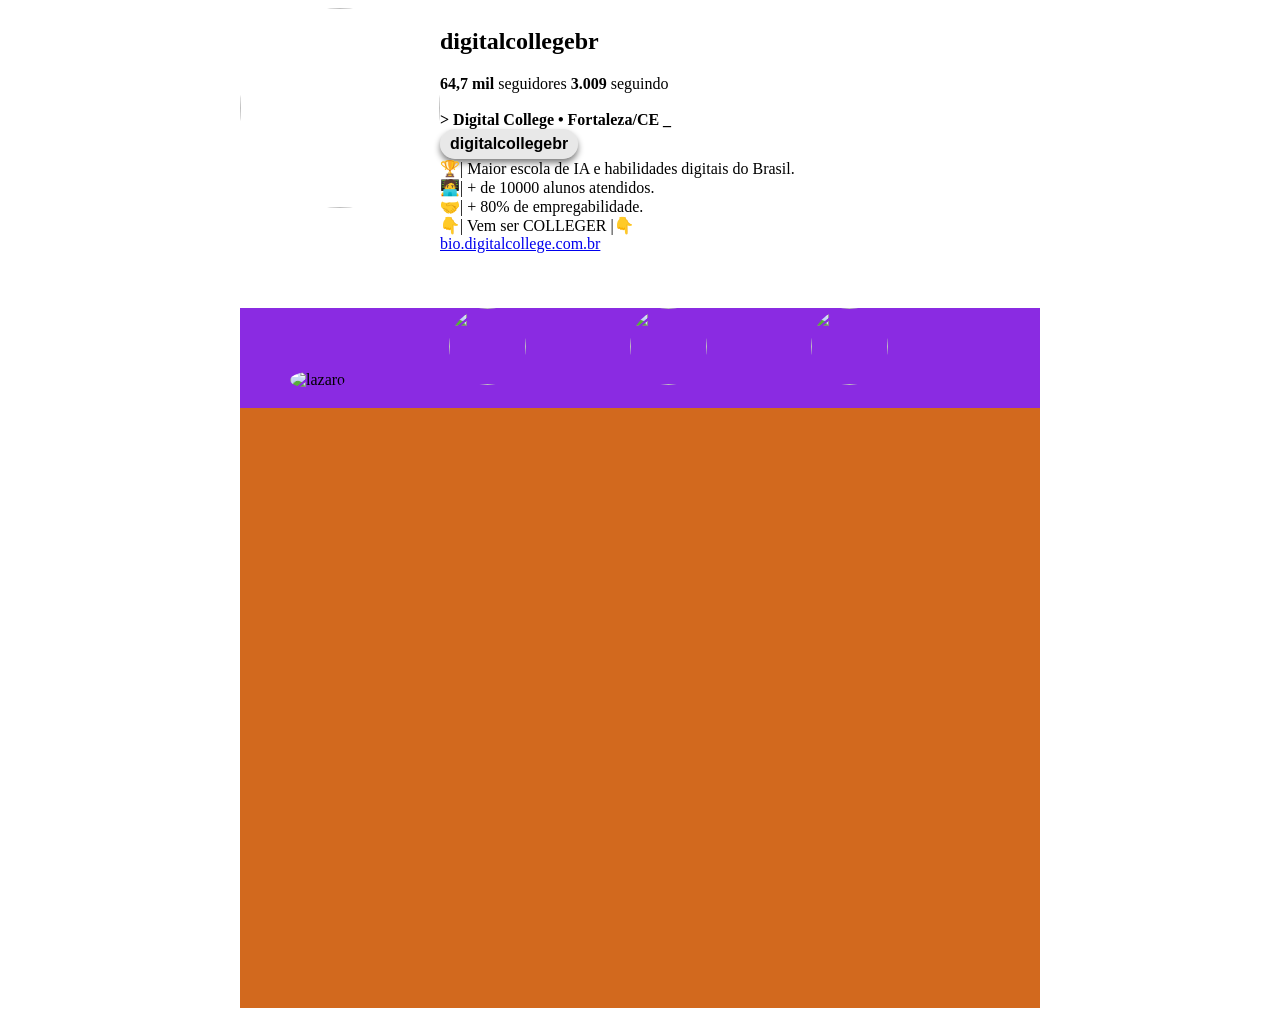
==== index.html @ 9bd07434 "Add files via upload" ====
<!DOCTYPE html>
<html lang="en">

<head>
    <meta charset="UTF-8">
    <meta name="viewport" content="width=device-width, initial-scale=1.0">
    <title>Instagram</title>
    <link rel="stylesheet" href="style.css">

</head>

<body>
    <div id="conteudo">
        <div id="cabecalho">
            <div id="fotodeperfil"> <img id="perfil"
                    src="https://encrypted-tbn0.gstatic.com/images?q=tbn:ANd9GcR2uZ5_Rrsvd-EHzd2Goxsh_yq-jqe9Gg4w-hjIBszulw&s"
                    alt=""></div>
            <div id="textodeperfil">
                <strong>
                    <h2>digitalcollegebr</h2>
                </strong>
                <strong>64,7 mil</strong> seguidores <strong>3.009 </strong>seguindo
                <br></br>
                <strong>> Digital College • Fortaleza/CE _</strong><br>
                <a href="https://www.threads.com/@digitalcollegebr?xmt=AQG0EBIjcuXtDSxwVC6S7xCOKDU1FYjaPxJMDwkQ32Il-l0"
                    id="threads" target="_blank">digitalcollegebr</a><br>
                🏆| Maior escola de IA e habilidades digitais do Brasil.<br>
                🧑‍💻| + de 10000 alunos atendidos.
                <br>
                🤝| + 80% de empregabilidade.
                <br>
                👇| Vem ser COLLEGER |👇
                <br>
                <a href="bio.digitalcollege.com.br">bio.digitalcollege.com.br</a>
            </div>
        </div>
        <div id="destaques">
            <img class="redonda"
                src="https://encrypted-tbn0.gstatic.com/images?q=tbn:ANd9GcQs5c84QUyIeP6cHYzYacVQ5tfaCAVgVq6l4hxXI6csAw&s=10"
                alt="lazaro">
            <img class="redonda"
                src="https://encrypted-tbn0.gstatic.com/images?q=tbn:ANd9GcTUZZKhW-knmo9FDdsiNL9uzQ9mxeR12wwrb6eGFt7KCA&s"
                alt="">
            <img class="redonda"
                src="https://veja.abril.com.br/wp-content/uploads/2016/06/brasil-politica-eleicoes-candidatos-famosos-20140710-002-original1.jpeg?crop=1&resize=1212,909"
                alt="">
            <img class="redonda"
                src="https://encrypted-tbn0.gstatic.com/images?q=tbn:ANd9GcRtjI-RplYcTXVoDRrtJakfPOEmQz3YTSTQwJV7yLJ9wg&s=10"
                alt="">
        </div>
        <div id="feed"></div>
    </div>
</body>

</html>
---- style.css ----
#conteudo {
    width: 800px;
    height: 1000px;
    background-color: rgb(255, 61, 232);
    margin: 0 auto;

}

#cabecalho {
    width: 800px;
    height: 300px;
    background-color: rgb(255, 255, 255);
    display: flex;
}

#destaques {
    width: 800px;
    height: 100px;
    background-color: blueviolet;
}

#feed {
    height: 600px;
    width: 800px;
    background-color: chocolate;

}

#fotodeperfil {
    height: 200px;
    width: 200px;
    background-color: rgba(0, 0, 0, 0);
}

#textodeperfil {
    height: 600px;
    width: 500px;
}

#perfil {
    height: 200px;
    width: 200px;
    border-radius: 50%;
}

.redonda {
    border-radius: 50%;
    height: 77px;
    width: 77px;
    margin: 0 50px;
}

#threads {
    background-color: rgba(198, 198, 198, 0.396);
    display: inline-block;
    color: black;
    text-decoration: none;
    font-family: sans-serif;
    font-weight: bold;
    box-shadow: 0 4px 6px grey;
    padding: 6px 10px;
    border-radius: 18px;
}

#threads:hover {}
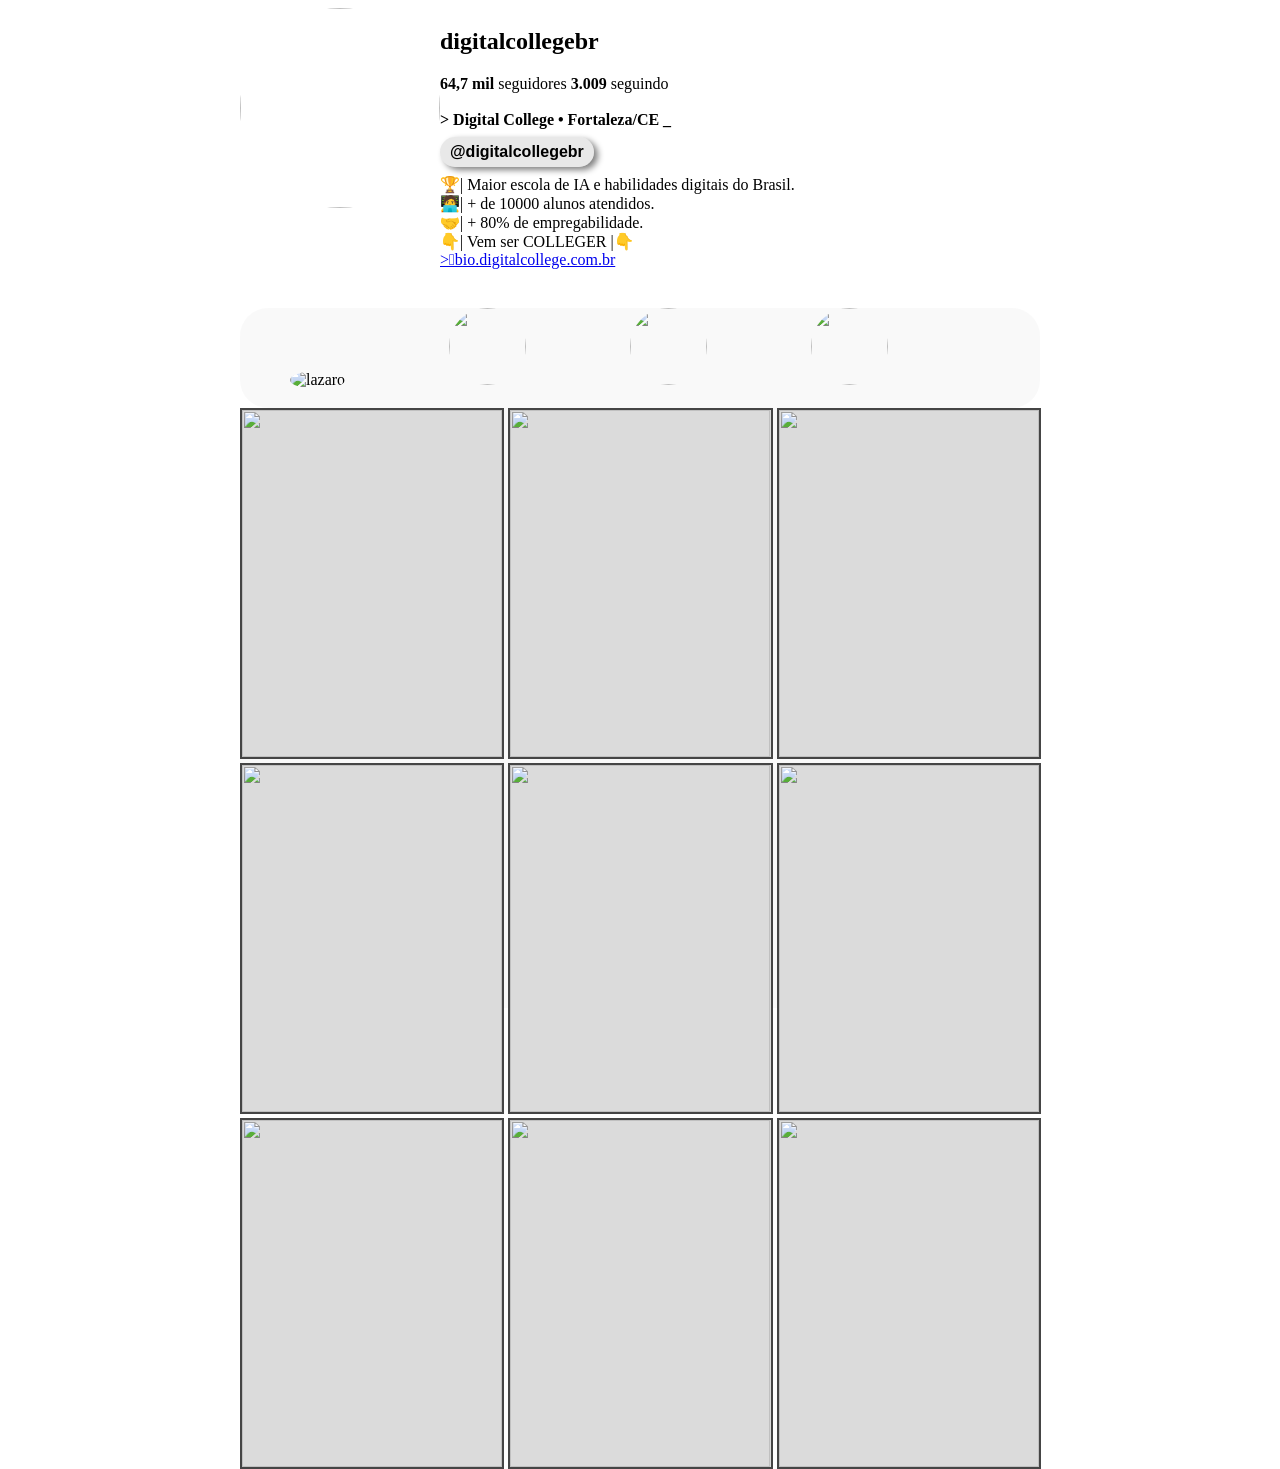
==== commit ccb9e008: "feed atualizado" ====
--- a/index.html
+++ b/index.html
@@ -2,11 +2,12 @@
 <html lang="en">
 
 <head>
+
     <meta charset="UTF-8">
     <meta name="viewport" content="width=device-width, initial-scale=1.0">
     <title>Instagram</title>
     <link rel="stylesheet" href="style.css">
-
+    
 </head>
 
 <body>
@@ -23,7 +24,7 @@
                 <br></br>
                 <strong>> Digital College • Fortaleza/CE _</strong><br>
                 <a href="https://www.threads.com/@digitalcollegebr?xmt=AQG0EBIjcuXtDSxwVC6S7xCOKDU1FYjaPxJMDwkQ32Il-l0"
-                    id="threads" target="_blank">digitalcollegebr</a><br>
+                    id="threads" target="_blank">@digitalcollegebr</a><br>
                 🏆| Maior escola de IA e habilidades digitais do Brasil.<br>
                 🧑‍💻| + de 10000 alunos atendidos.
                 <br>
@@ -31,7 +32,7 @@
                 <br>
                 👇| Vem ser COLLEGER |👇
                 <br>
-                <a href="bio.digitalcollege.com.br">bio.digitalcollege.com.br</a>
+                <a target="_blank" href="https://bio.digitalcollege.com.br/">>&#xe9cb;bio.digitalcollege.com.br</a>
             </div>
         </div>
         <div id="destaques">
@@ -48,8 +49,19 @@
                 src="https://encrypted-tbn0.gstatic.com/images?q=tbn:ANd9GcRtjI-RplYcTXVoDRrtJakfPOEmQz3YTSTQwJV7yLJ9wg&s=10"
                 alt="">
         </div>
-        <div id="feed"></div>
+        <div id="feed">
+            <div class="postes"><img src="https://encrypted-tbn0.gstatic.com/images?q=tbn:ANd9GcTVXheCryazHenUYztF6XwYqI3Kb9i6-JCMiMeygVVhZA&s=10" alt=""></div>
+            <div class="postes"><img src="https://encrypted-tbn0.gstatic.com/images?q=tbn:ANd9GcQTKZrYNLSiWA-xSAjujqv37yFS7As2szW2KSvasSZPSQ&s=10" alt=""></div>
+            <div class="postes"><img src="https://encrypted-tbn0.gstatic.com/images?q=tbn:ANd9GcRs1MHtIa3KsU7tdgThLZHVoyh7HF-udIGnVudHyn3Gvw&s=10" alt=""></div>
+            <div class="postes"><img src="https://encrypted-tbn0.gstatic.com/images?q=tbn:ANd9GcREg01k2g9AgOhPT2rGfwYWYdGCHlz73I6ebCP1JMTbIg&s=10" alt=""></div>
+            <div class="postes"><img src="https://encrypted-tbn0.gstatic.com/images?q=tbn:ANd9GcT2gvEAk8tH5LZxeNSkMgx7AImDkavUMRhibiTkL3l7RA&s=10" alt=""></div>
+            <div class="postes"><img src="https://encrypted-tbn0.gstatic.com/images?q=tbn:ANd9GcQbF1pSyYxuObjhrg1Vb022-20W0vwM0pRUywH9Q-QxQA&s=10" alt=""></div>
+            <div class="postes"><img src="https://encrypted-tbn0.gstatic.com/images?q=tbn:ANd9GcTK4fCKtDOnHErbjYH7HEtopweEnLCSUSoPncmqYuvfuA&s=10" alt=""></div>
+            <div class="postes"><img src="https://encrypted-tbn0.gstatic.com/images?q=tbn:ANd9GcSaSEZiFKDPZTTNIQtDawKFMJNLHh3A-c_DYa4ZhMDW6A&s=10" alt=""></div>
+            <div class="postes"><img src="https://encrypted-tbn0.gstatic.com/images?q=tbn:ANd9GcTuh3DT7rf3j6W_JDHxezDnqm35xHUAqs1MkshsEDB-jg&s" alt=""></div>
+
+        </div>
     </div>
 </body>
 
-</html>+</html>
--- a/style.css
+++ b/style.css
@@ -1,7 +1,7 @@
 #conteudo {
     width: 800px;
     height: 1000px;
-    background-color: rgb(255, 61, 232);
+    background-color: rgb(255, 255, 255);
     margin: 0 auto;
 
 }
@@ -16,13 +16,18 @@
 #destaques {
     width: 800px;
     height: 100px;
-    background-color: blueviolet;
+    background-color: rgba(235, 235, 235, 0.31);
+    border-radius: 28px;
 }
 
 #feed {
     height: 600px;
     width: 800px;
-    background-color: chocolate;
+    background-color: rgba(235, 235, 235, 0.31);
+    display: grid;
+    grid-template-columns: repeat(3, 1fr);
+    gap: 4px;
+
 
 }
 
@@ -57,9 +62,31 @@
     text-decoration: none;
     font-family: sans-serif;
     font-weight: bold;
-    box-shadow: 0 4px 6px grey;
+    box-shadow: 4px 3px 6px grey;
     padding: 6px 10px;
     border-radius: 18px;
+    margin-block: 8px;
 }
 
-#threads:hover {}+#threads:hover {
+    background-color: rgba(239, 239, 239, 0.397);
+    cursor: pointer;
+
+}
+.postes{
+    background-color: #dbdbdb;
+    aspect-ratio: 3 / 4;
+    display: flex;
+    align-items: center;
+    justify-content: center;
+    color: #737373;
+    font-family: sans-serif;
+    font-size: 14px;
+    font-weight: bold;
+    border: 2px solid #454545;
+}
+.postes img{
+    height:347px;
+    width: 260px;
+    
+}
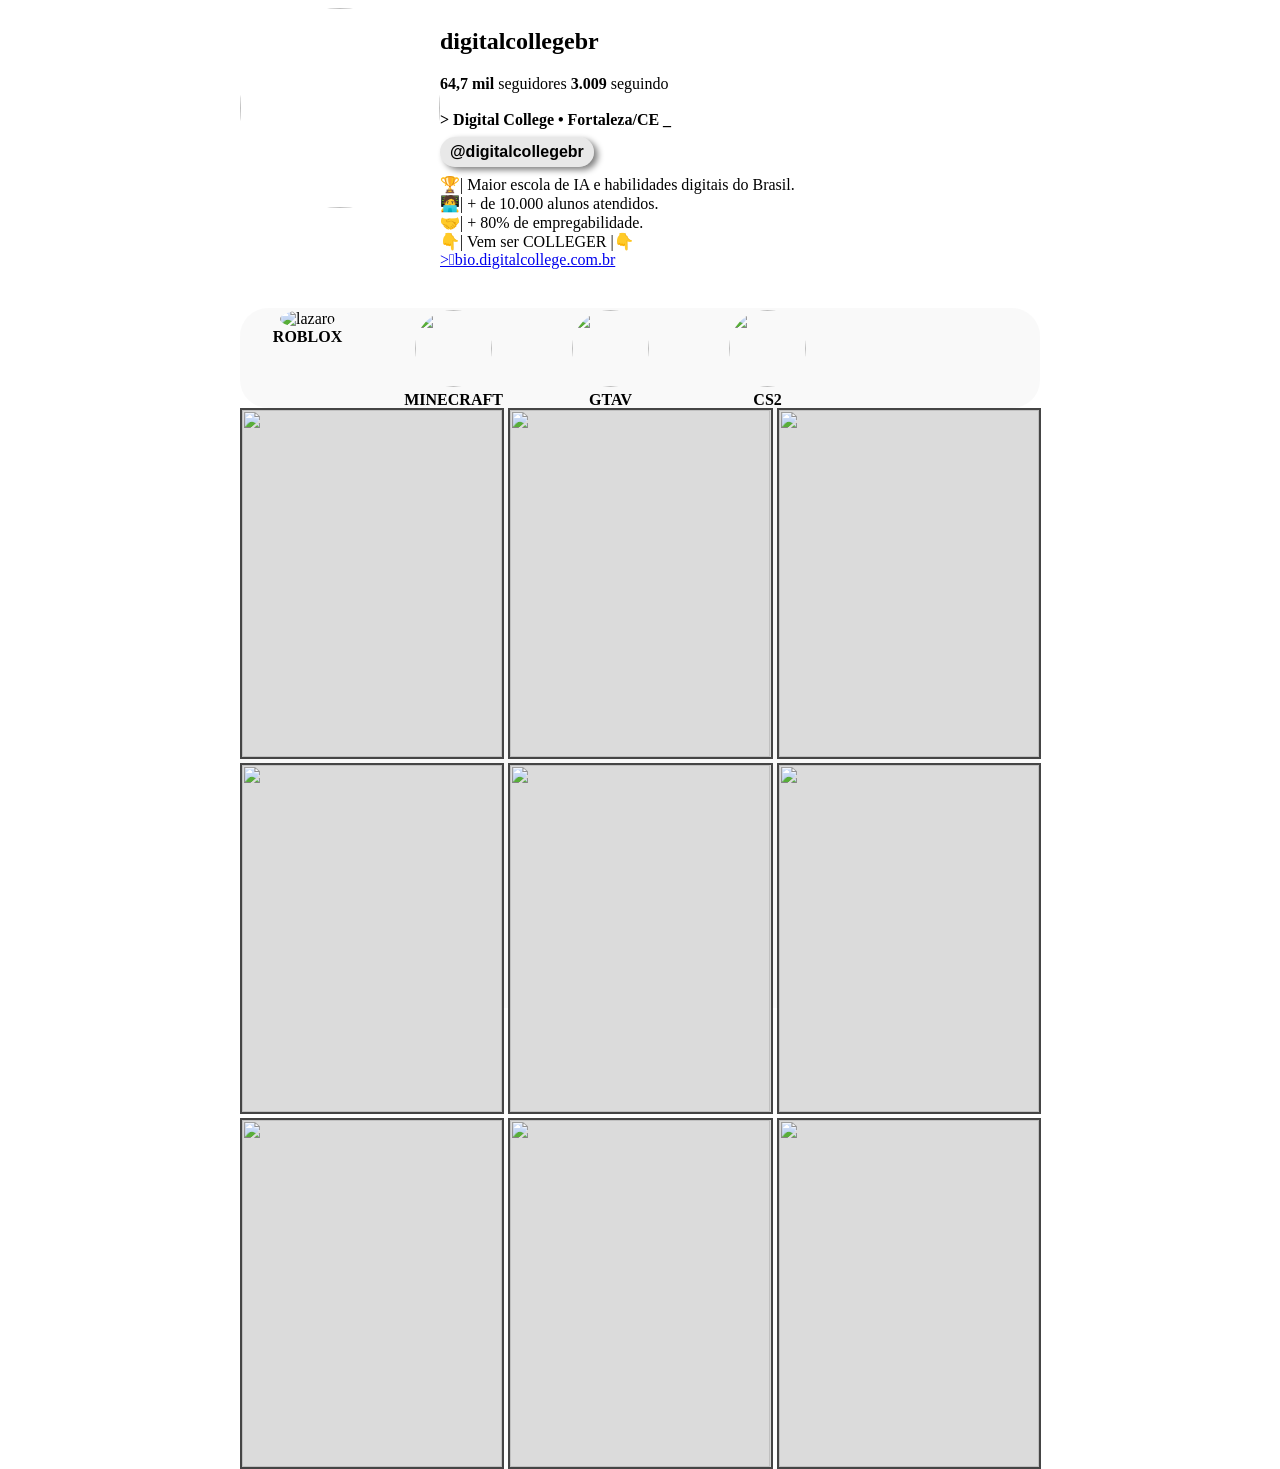
==== commit e1c32e8d: "Update index.html" ====
--- a/index.html
+++ b/index.html
@@ -26,7 +26,7 @@
                 <a href="https://www.threads.com/@digitalcollegebr?xmt=AQG0EBIjcuXtDSxwVC6S7xCOKDU1FYjaPxJMDwkQ32Il-l0"
                     id="threads" target="_blank">@digitalcollegebr</a><br>
                 🏆| Maior escola de IA e habilidades digitais do Brasil.<br>
-                🧑‍💻| + de 10000 alunos atendidos.
+                🧑‍💻| + de 10.000 alunos atendidos.
                 <br>
                 🤝| + 80% de empregabilidade.
                 <br>
@@ -36,18 +36,30 @@
             </div>
         </div>
         <div id="destaques">
+            <figure>
             <img class="redonda"
                 src="https://encrypted-tbn0.gstatic.com/images?q=tbn:ANd9GcQs5c84QUyIeP6cHYzYacVQ5tfaCAVgVq6l4hxXI6csAw&s=10"
                 alt="lazaro">
+                <figcaption>ROBLOX</figcaption>
+                </figure>
+            <figure>
             <img class="redonda"
                 src="https://encrypted-tbn0.gstatic.com/images?q=tbn:ANd9GcTUZZKhW-knmo9FDdsiNL9uzQ9mxeR12wwrb6eGFt7KCA&s"
                 alt="">
+                <figcaption>MINECRAFT</figcaption>
+                </figure>
+            <figure>
             <img class="redonda"
                 src="https://veja.abril.com.br/wp-content/uploads/2016/06/brasil-politica-eleicoes-candidatos-famosos-20140710-002-original1.jpeg?crop=1&resize=1212,909"
                 alt="">
+                <figcaption>GTAV</figcaption>
+            </figure>
+            <figure>
             <img class="redonda"
                 src="https://encrypted-tbn0.gstatic.com/images?q=tbn:ANd9GcRtjI-RplYcTXVoDRrtJakfPOEmQz3YTSTQwJV7yLJ9wg&s=10"
                 alt="">
+                <figcaption>CS2</figcaption>
+            </figure>
         </div>
         <div id="feed">
             <div class="postes"><img src="https://encrypted-tbn0.gstatic.com/images?q=tbn:ANd9GcTVXheCryazHenUYztF6XwYqI3Kb9i6-JCMiMeygVVhZA&s=10" alt=""></div>
--- a/style.css
+++ b/style.css
@@ -18,6 +18,24 @@
     height: 100px;
     background-color: rgba(235, 235, 235, 0.31);
     border-radius: 28px;
+    display: flex;
+}
+
+.redonda {
+    border-radius: 50%;
+    height: 77px;
+    width: 77px;
+    margin: 0 20px;
+    object-fit: cover;
+}
+#destaques figure{
+    margin: 2px 20px;
+    text-align: center;
+
+}
+#destaques figcaption{
+    font-family: 'Times New Roman', Times, serif;
+    font-weight: bold;
 }
 
 #feed {
@@ -27,7 +45,7 @@
     display: grid;
     grid-template-columns: repeat(3, 1fr);
     gap: 4px;
-
+    
 
 }
 
@@ -48,12 +66,7 @@
     border-radius: 50%;
 }
 
-.redonda {
-    border-radius: 50%;
-    height: 77px;
-    width: 77px;
-    margin: 0 50px;
-}
+
 
 #threads {
     background-color: rgba(198, 198, 198, 0.396);
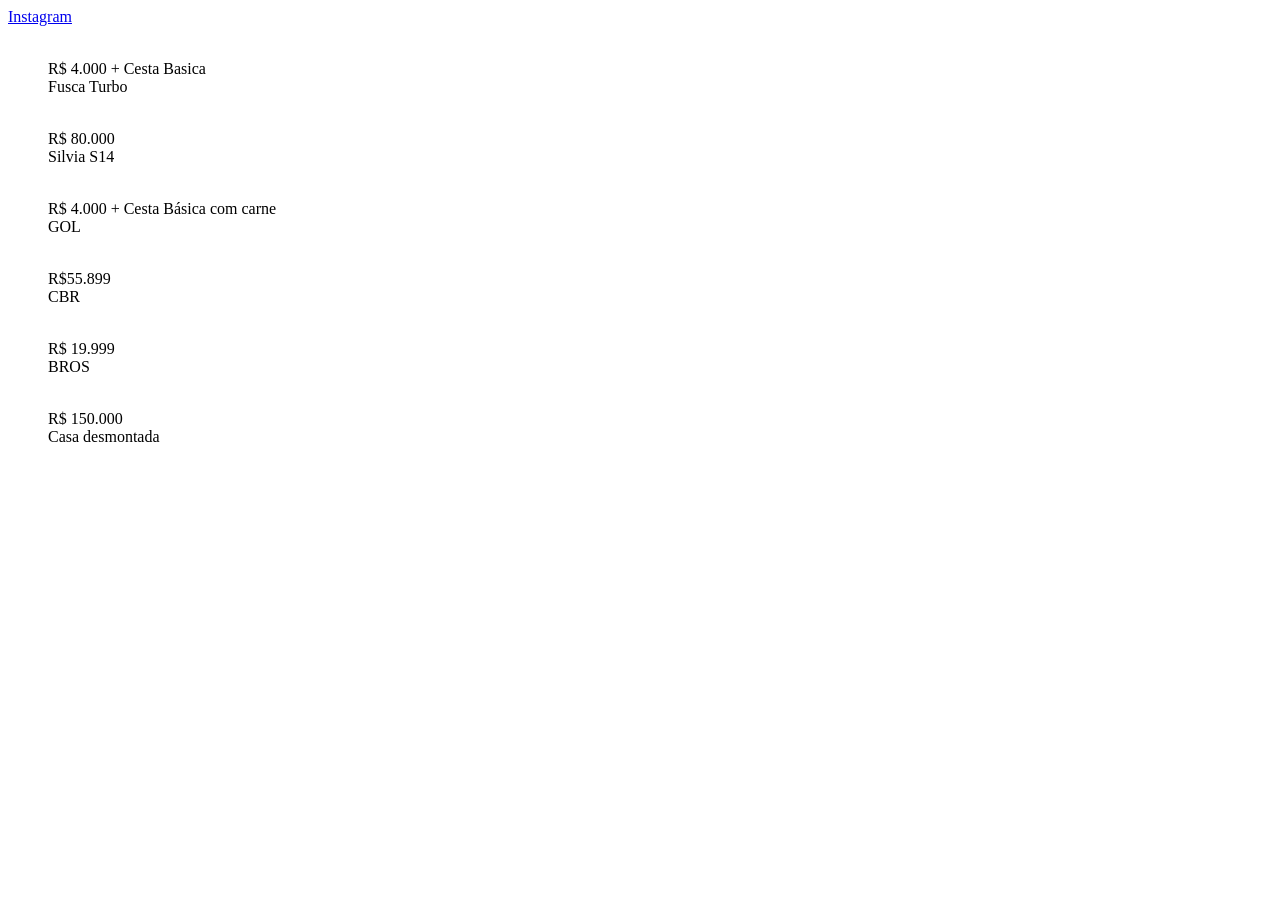
==== commit 846eb401: "finalizando" ====
--- a/index.html
+++ b/index.html
@@ -1,79 +1,43 @@
 <!DOCTYPE html>
 <html lang="en">
-
 <head>
-
     <meta charset="UTF-8">
     <meta name="viewport" content="width=device-width, initial-scale=1.0">
-    <title>Instagram</title>
-    <link rel="stylesheet" href="style.css">
-    
+    <title>Document</title>
+    <link rel="stylesheet" href="fgfg.css">
 </head>
-
 <body>
     <div id="conteudo">
-        <div id="cabecalho">
-            <div id="fotodeperfil"> <img id="perfil"
-                    src="https://encrypted-tbn0.gstatic.com/images?q=tbn:ANd9GcR2uZ5_Rrsvd-EHzd2Goxsh_yq-jqe9Gg4w-hjIBszulw&s"
-                    alt=""></div>
-            <div id="textodeperfil">
-                <strong>
-                    <h2>digitalcollegebr</h2>
-                </strong>
-                <strong>64,7 mil</strong> seguidores <strong>3.009 </strong>seguindo
-                <br></br>
-                <strong>> Digital College • Fortaleza/CE _</strong><br>
-                <a href="https://www.threads.com/@digitalcollegebr?xmt=AQG0EBIjcuXtDSxwVC6S7xCOKDU1FYjaPxJMDwkQ32Il-l0"
-                    id="threads" target="_blank">@digitalcollegebr</a><br>
-                🏆| Maior escola de IA e habilidades digitais do Brasil.<br>
-                🧑‍💻| + de 10.000 alunos atendidos.
-                <br>
-                🤝| + 80% de empregabilidade.
-                <br>
-                👇| Vem ser COLLEGER |👇
-                <br>
-                <a target="_blank" href="https://bio.digitalcollege.com.br/">>&#xe9cb;bio.digitalcollege.com.br</a>
-            </div>
-        </div>
-        <div id="destaques">
+        <a id="instagram" href="index.html" >Instagram</a>
+        <div id="principal">
             <figure>
-            <img class="redonda"
-                src="https://encrypted-tbn0.gstatic.com/images?q=tbn:ANd9GcQs5c84QUyIeP6cHYzYacVQ5tfaCAVgVq6l4hxXI6csAw&s=10"
-                alt="lazaro">
-                <figcaption>ROBLOX</figcaption>
-                </figure>
-            <figure>
-            <img class="redonda"
-                src="https://encrypted-tbn0.gstatic.com/images?q=tbn:ANd9GcTUZZKhW-knmo9FDdsiNL9uzQ9mxeR12wwrb6eGFt7KCA&s"
-                alt="">
-                <figcaption>MINECRAFT</figcaption>
-                </figure>
-            <figure>
-            <img class="redonda"
-                src="https://veja.abril.com.br/wp-content/uploads/2016/06/brasil-politica-eleicoes-candidatos-famosos-20140710-002-original1.jpeg?crop=1&resize=1212,909"
-                alt="">
-                <figcaption>GTAV</figcaption>
+            <img class="ftnoticia" src="https://omensageiro77.wordpress.com/wp-content/uploads/2018/01/fuscarroca_etiopia.jpg" alt="">
+            <figcaption>R$ 4.000 + Cesta Basica <br>Fusca Turbo</figcaption>
             </figure>
             <figure>
-            <img class="redonda"
-                src="https://encrypted-tbn0.gstatic.com/images?q=tbn:ANd9GcRtjI-RplYcTXVoDRrtJakfPOEmQz3YTSTQwJV7yLJ9wg&s=10"
-                alt="">
-                <figcaption>CS2</figcaption>
+            <img class="ftnoticia" src="https://encrypted-tbn0.gstatic.com/images?q=tbn:ANd9GcSdCNbcOhOR5d-Oi0ltnOriH-QpXQEPyqZwtjrz1AQbjQ&s=10" alt="">
+            <figcaption>R$ 80.000 <br> Silvia S14</figcaption>
             </figure>
+            <figure>
+            <img class="ftnoticia" src="https://encrypted-tbn0.gstatic.com/images?q=tbn:ANd9GcSy29GOtSLobSbm1_RxgwsTLe7SSin_Qj-1_zksSFfUMQ&s=10" alt="">
+            <figcaption>R$ 4.000 + Cesta Básica com carne<br>GOL</figcaption>
+            </figure>
+            <figure>
+            <img class="ftnoticia" src="https://encrypted-tbn0.gstatic.com/images?q=tbn:ANd9GcQdokHcYTQCSxINS-bOolqSIUCSS3mzQ5WfJAuDBYSulA&s=10" alt="">
+            <figcaption>R$55.899 <br>CBR</figcaption>
+            </figure>
+            <figure>
+            <img class="ftnoticia" src="https://encrypted-tbn0.gstatic.com/images?q=tbn:ANd9GcQGH4RFpdAY8C0rWv-WFwTNJ0Qt9EjeE84Jla15vqU9lg&s=10" alt="">
+            <figcaption>R$ 19.999 <br>BROS</figcaption>
+            </figure>
+            <figure>
+            <img class="ftnoticia" src="https://encrypted-tbn0.gstatic.com/images?q=tbn:ANd9GcTe6VIgDA4cEIFYNxEVM-yffOW6sIXz2PbVsSD-I5kMpQ&s" alt="">
+            <figcaption>R$ 150.000<br> Casa desmontada</figcaption>
+            </figure>
+            <figure>
         </div>
-        <div id="feed">
-            <div class="postes"><img src="https://encrypted-tbn0.gstatic.com/images?q=tbn:ANd9GcTVXheCryazHenUYztF6XwYqI3Kb9i6-JCMiMeygVVhZA&s=10" alt=""></div>
-            <div class="postes"><img src="https://encrypted-tbn0.gstatic.com/images?q=tbn:ANd9GcQTKZrYNLSiWA-xSAjujqv37yFS7As2szW2KSvasSZPSQ&s=10" alt=""></div>
-            <div class="postes"><img src="https://encrypted-tbn0.gstatic.com/images?q=tbn:ANd9GcRs1MHtIa3KsU7tdgThLZHVoyh7HF-udIGnVudHyn3Gvw&s=10" alt=""></div>
-            <div class="postes"><img src="https://encrypted-tbn0.gstatic.com/images?q=tbn:ANd9GcREg01k2g9AgOhPT2rGfwYWYdGCHlz73I6ebCP1JMTbIg&s=10" alt=""></div>
-            <div class="postes"><img src="https://encrypted-tbn0.gstatic.com/images?q=tbn:ANd9GcT2gvEAk8tH5LZxeNSkMgx7AImDkavUMRhibiTkL3l7RA&s=10" alt=""></div>
-            <div class="postes"><img src="https://encrypted-tbn0.gstatic.com/images?q=tbn:ANd9GcQbF1pSyYxuObjhrg1Vb022-20W0vwM0pRUywH9Q-QxQA&s=10" alt=""></div>
-            <div class="postes"><img src="https://encrypted-tbn0.gstatic.com/images?q=tbn:ANd9GcTK4fCKtDOnHErbjYH7HEtopweEnLCSUSoPncmqYuvfuA&s=10" alt=""></div>
-            <div class="postes"><img src="https://encrypted-tbn0.gstatic.com/images?q=tbn:ANd9GcSaSEZiFKDPZTTNIQtDawKFMJNLHh3A-c_DYa4ZhMDW6A&s=10" alt=""></div>
-            <div class="postes"><img src="https://encrypted-tbn0.gstatic.com/images?q=tbn:ANd9GcTuh3DT7rf3j6W_JDHxezDnqm35xHUAqs1MkshsEDB-jg&s" alt=""></div>
-
-        </div>
+        <div id="secundario"></div>
+        <div id="terciario"></div>
     </div>
 </body>
-
 </html>
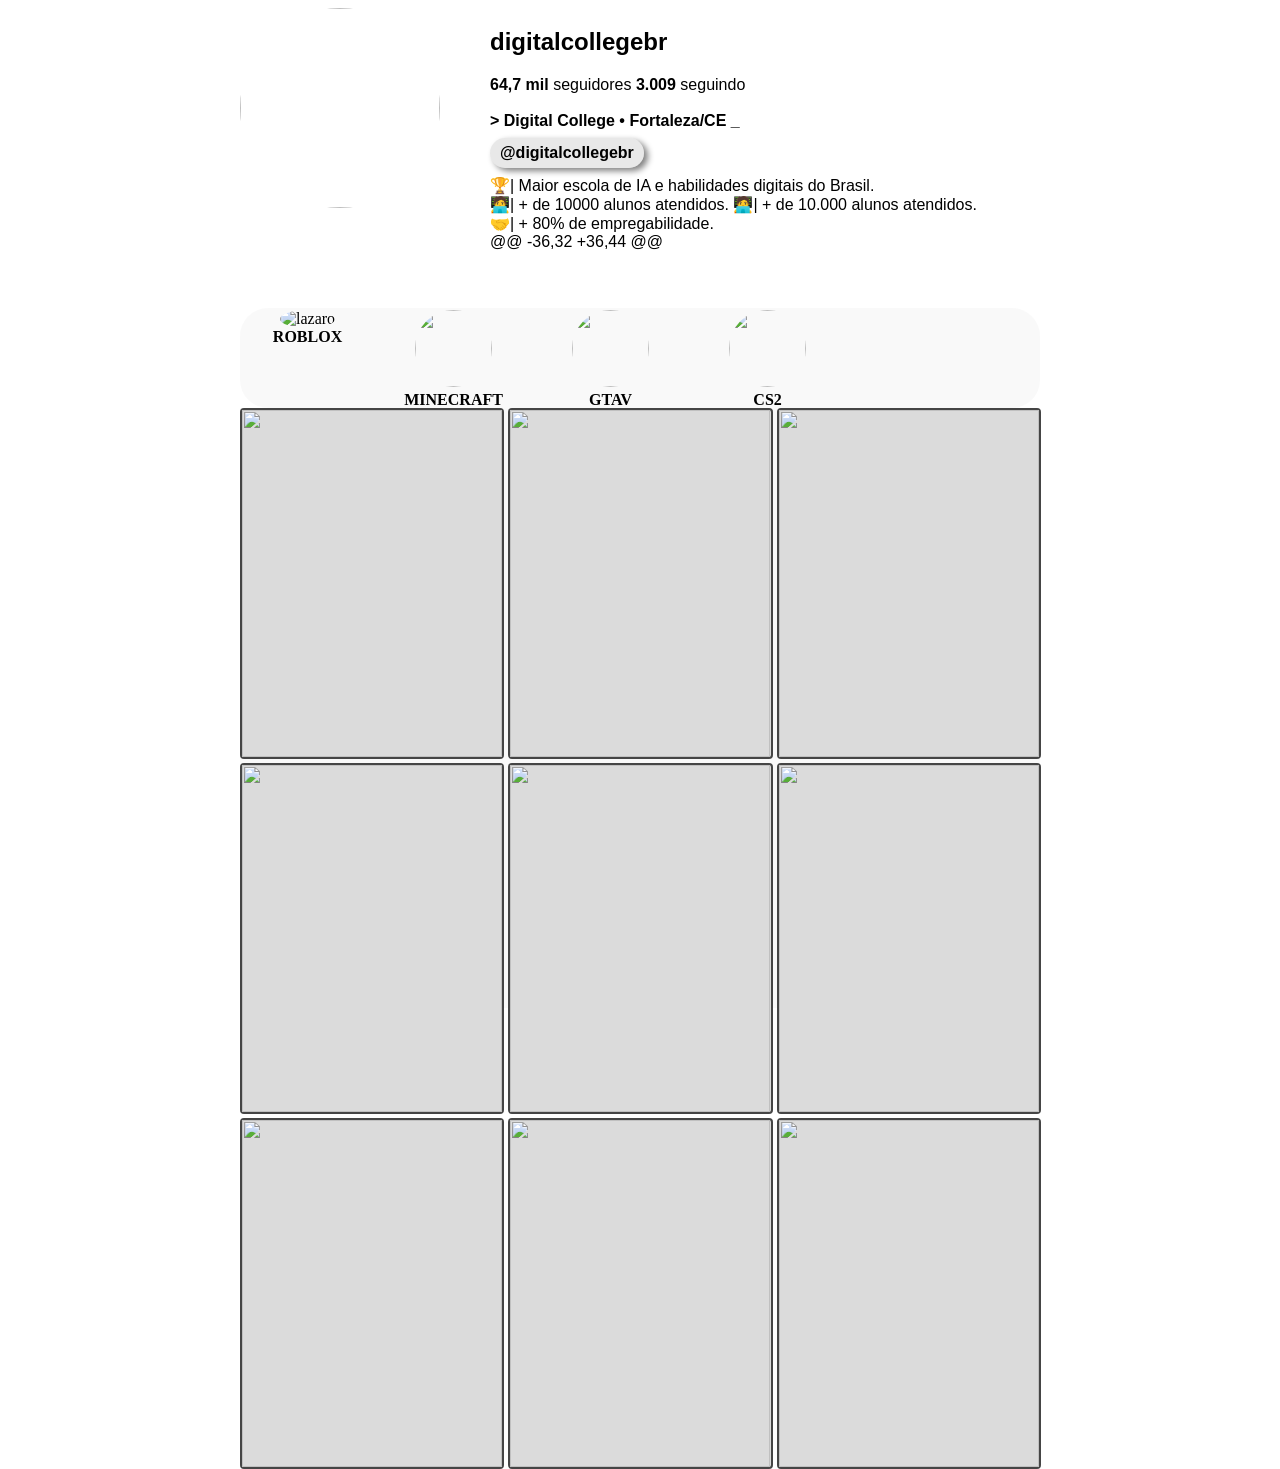
==== commit 714c3123: "eu sou burro msm" ====
--- a/index.html
+++ b/index.html
@@ -1,43 +1,78 @@
 <!DOCTYPE html>
 <html lang="en">
+
 <head>
+
     <meta charset="UTF-8">
     <meta name="viewport" content="width=device-width, initial-scale=1.0">
-    <title>Document</title>
-    <link rel="stylesheet" href="fgfg.css">
+    <title>Instagram</title>
+    <link rel="stylesheet" href="style.css">
+
 </head>
+
 <body>
     <div id="conteudo">
-        <a id="instagram" href="index.html" >Instagram</a>
-        <div id="principal">
+        <div id="cabecalho">
+            <div id="fotodeperfil"> <img id="perfil"
+                    src="https://encrypted-tbn0.gstatic.com/images?q=tbn:ANd9GcR2uZ5_Rrsvd-EHzd2Goxsh_yq-jqe9Gg4w-hjIBszulw&s"
+                    alt=""></div>
+            <div id="textodeperfil">
+                <strong>
+                    <h2>digitalcollegebr</h2>
+                </strong>
+                <strong>64,7 mil</strong> seguidores <strong>3.009 </strong>seguindo
+                <br></br>
+                <strong>> Digital College • Fortaleza/CE _</strong><br>
+                <a href="https://www.threads.com/@digitalcollegebr?xmt=AQG0EBIjcuXtDSxwVC6S7xCOKDU1FYjaPxJMDwkQ32Il-l0"
+                    id="threads" target="_blank">@digitalcollegebr</a><br>
+                🏆| Maior escola de IA e habilidades digitais do Brasil.<br>
+                🧑‍💻| + de 10000 alunos atendidos.
+                🧑‍💻| + de 10.000 alunos atendidos.
+                <br>
+                🤝| + 80% de empregabilidade.
+                <br>
+@@ -36,32 +36,44 @@
+            </div>
+        </div>
+        <div id="destaques">
             <figure>
-            <img class="ftnoticia" src="https://omensageiro77.wordpress.com/wp-content/uploads/2018/01/fuscarroca_etiopia.jpg" alt="">
-            <figcaption>R$ 4.000 + Cesta Basica <br>Fusca Turbo</figcaption>
+            <img class="redonda"
+                src="https://encrypted-tbn0.gstatic.com/images?q=tbn:ANd9GcQs5c84QUyIeP6cHYzYacVQ5tfaCAVgVq6l4hxXI6csAw&s=10"
+                alt="lazaro">
+                <figcaption>ROBLOX</figcaption>
+                </figure>
+            <figure>
+            <img class="redonda"
+                src="https://encrypted-tbn0.gstatic.com/images?q=tbn:ANd9GcTUZZKhW-knmo9FDdsiNL9uzQ9mxeR12wwrb6eGFt7KCA&s"
+                alt="">
+                <figcaption>MINECRAFT</figcaption>
+                </figure>
+            <figure>
+            <img class="redonda"
+                src="https://veja.abril.com.br/wp-content/uploads/2016/06/brasil-politica-eleicoes-candidatos-famosos-20140710-002-original1.jpeg?crop=1&resize=1212,909"
+                alt="">
+                <figcaption>GTAV</figcaption>
             </figure>
             <figure>
-            <img class="ftnoticia" src="https://encrypted-tbn0.gstatic.com/images?q=tbn:ANd9GcSdCNbcOhOR5d-Oi0ltnOriH-QpXQEPyqZwtjrz1AQbjQ&s=10" alt="">
-            <figcaption>R$ 80.000 <br> Silvia S14</figcaption>
+            <img class="redonda"
+                src="https://encrypted-tbn0.gstatic.com/images?q=tbn:ANd9GcRtjI-RplYcTXVoDRrtJakfPOEmQz3YTSTQwJV7yLJ9wg&s=10"
+                alt="">
+                <figcaption>CS2</figcaption>
             </figure>
-            <figure>
-            <img class="ftnoticia" src="https://encrypted-tbn0.gstatic.com/images?q=tbn:ANd9GcSy29GOtSLobSbm1_RxgwsTLe7SSin_Qj-1_zksSFfUMQ&s=10" alt="">
-            <figcaption>R$ 4.000 + Cesta Básica com carne<br>GOL</figcaption>
-            </figure>
-            <figure>
-            <img class="ftnoticia" src="https://encrypted-tbn0.gstatic.com/images?q=tbn:ANd9GcQdokHcYTQCSxINS-bOolqSIUCSS3mzQ5WfJAuDBYSulA&s=10" alt="">
-            <figcaption>R$55.899 <br>CBR</figcaption>
-            </figure>
-            <figure>
-            <img class="ftnoticia" src="https://encrypted-tbn0.gstatic.com/images?q=tbn:ANd9GcQGH4RFpdAY8C0rWv-WFwTNJ0Qt9EjeE84Jla15vqU9lg&s=10" alt="">
-            <figcaption>R$ 19.999 <br>BROS</figcaption>
-            </figure>
-            <figure>
-            <img class="ftnoticia" src="https://encrypted-tbn0.gstatic.com/images?q=tbn:ANd9GcTe6VIgDA4cEIFYNxEVM-yffOW6sIXz2PbVsSD-I5kMpQ&s" alt="">
-            <figcaption>R$ 150.000<br> Casa desmontada</figcaption>
-            </figure>
-            <figure>
         </div>
-        <div id="secundario"></div>
-        <div id="terciario"></div>
+        <div id="feed">
+            <div class="postes"><img src="https://encrypted-tbn0.gstatic.com/images?q=tbn:ANd9GcTVXheCryazHenUYztF6XwYqI3Kb9i6-JCMiMeygVVhZA&s=10" alt=""></div>
+            <div class="postes"><img src="https://encrypted-tbn0.gstatic.com/images?q=tbn:ANd9GcQTKZrYNLSiWA-xSAjujqv37yFS7As2szW2KSvasSZPSQ&s=10" alt=""></div>
+            <div class="postes"><img src="https://encrypted-tbn0.gstatic.com/images?q=tbn:ANd9GcRs1MHtIa3KsU7tdgThLZHVoyh7HF-udIGnVudHyn3Gvw&s=10" alt=""></div>
+            <div class="postes"><img src="https://encrypted-tbn0.gstatic.com/images?q=tbn:ANd9GcREg01k2g9AgOhPT2rGfwYWYdGCHlz73I6ebCP1JMTbIg&s=10" alt=""></div>
+            <div class="postes"><img src="https://encrypted-tbn0.gstatic.com/images?q=tbn:ANd9GcT2gvEAk8tH5LZxeNSkMgx7AImDkavUMRhibiTkL3l7RA&s=10" alt=""></div>
+            <div class="postes"><img src="https://encrypted-tbn0.gstatic.com/images?q=tbn:ANd9GcQbF1pSyYxuObjhrg1Vb022-20W0vwM0pRUywH9Q-QxQA&s=10" alt=""></div>
+            <div class="postes"><img src="https://encrypted-tbn0.gstatic.com/images?q=tbn:ANd9GcTK4fCKtDOnHErbjYH7HEtopweEnLCSUSoPncmqYuvfuA&s=10" alt=""></div>
+            <div class="postes"><img src="https://encrypted-tbn0.gstatic.com/images?q=tbn:ANd9GcSaSEZiFKDPZTTNIQtDawKFMJNLHh3A-c_DYa4ZhMDW6A&s=10" alt=""></div>
+            <div class="postes"><img src="https://encrypted-tbn0.gstatic.com/images?q=tbn:ANd9GcTuh3DT7rf3j6W_JDHxezDnqm35xHUAqs1MkshsEDB-jg&s" alt=""></div>
+
+        </div>
     </div>
 </body>
+
 </html>
--- a/style.css
+++ b/style.css
@@ -0,0 +1,134 @@
+#conteudo {
+    width: 800px;
+    height: 1000px;
+    background-color: rgb(255, 255, 255);
+    margin: 0 auto;
+
+}
+#link {
+    background-color: rgba(198, 198, 198, 0.396);
+    display: inline-block;
+    color: black;
+    text-decoration: none;
+    font-family: sans-serif;
+    font-weight: bold;
+    box-shadow: 4px 3px 6px grey;
+    padding: 6px 10px;
+    border-radius: 18px;
+    margin-block: 8px;
+    cursor: pointer;
+}
+#link:hover{
+    background-color: aliceblue;
+    box-shadow: 4px 3px 6px rgb(197, 196, 196);
+}
+
+#cabecalho {
+    width: 800px;
+    height: 300px;
+    background-color: rgb(255, 255, 255);
+    display: flex;
+}
+
+#destaques {
+    width: 800px;
+    height: 100px;
+    background-color: rgba(235, 235, 235, 0.31);
+    border-radius: 28px;
+    display: flex;
+}
+
+.redonda {
+    border-radius: 50%;
+    height: 77px;
+    width: 77px;
+    margin: 0 20px;
+    object-fit: cover;
+}
+#destaques figure{
+    margin: 2px 20px;
+    text-align: center;
+
+}
+#destaques figcaption{
+    font-family: 'Times New Roman', Times, serif;
+    font-weight: bold;
+}
+
+#feed {
+    height: 600px;
+    width: 800px;
+    background-color: rgba(235, 235, 235, 0.31);
+    display: grid;
+    grid-template-columns: repeat(3, 1fr);
+    gap: 4px;
+    
+    
+}
+
+#fotodeperfil {
+    height: 200px;
+    width: 200px;
+    background-color: rgba(0, 0, 0, 0);
+}
+
+#textodeperfil {
+    height: 600px;
+    width: 500px;
+    margin: 0 50px; 
+    font-family: 'Segoe UI', Tahoma, Geneva, Verdana, sans-serif;
+}
+
+#perfil {
+    height: 200px;
+    width: 200px;
+    border-radius: 50%;
+}
+
+
+
+#threads {
+    background-color: rgba(198, 198, 198, 0.396);
+    display: inline-block;
+    color: black;
+    text-decoration: none;
+    font-family: sans-serif;
+    font-weight: bold;
+    box-shadow: 4px 3px 6px grey;
+    padding: 6px 10px;
+    border-radius: 18px;
+    margin-block: 8px;
+}
+
+#threads:hover {
+    background-color: rgba(239, 239, 239, 0.397);
+    cursor: pointer;
+
+}
+.postes{
+    background-color: #dbdbdb;
+    aspect-ratio: 3 / 4;
+    display: flex;
+    align-items: center;
+    justify-content: center;
+    color: #737373;
+    font-family: sans-serif;
+    font-size: 14px;
+    font-weight: bold;
+    border: 2px solid #454545;
+    border-radius: 4px;
+    img{
+        z-index: 1;
+        transition: transform 0.5s ease;
+    }
+    img:hover{
+        z-index: 10;
+        transform: scale(1.2);
+        border-radius: 8px;
+    }
+}
+.postes img{
+    height:347px;
+    width: 260px;
+    
+}
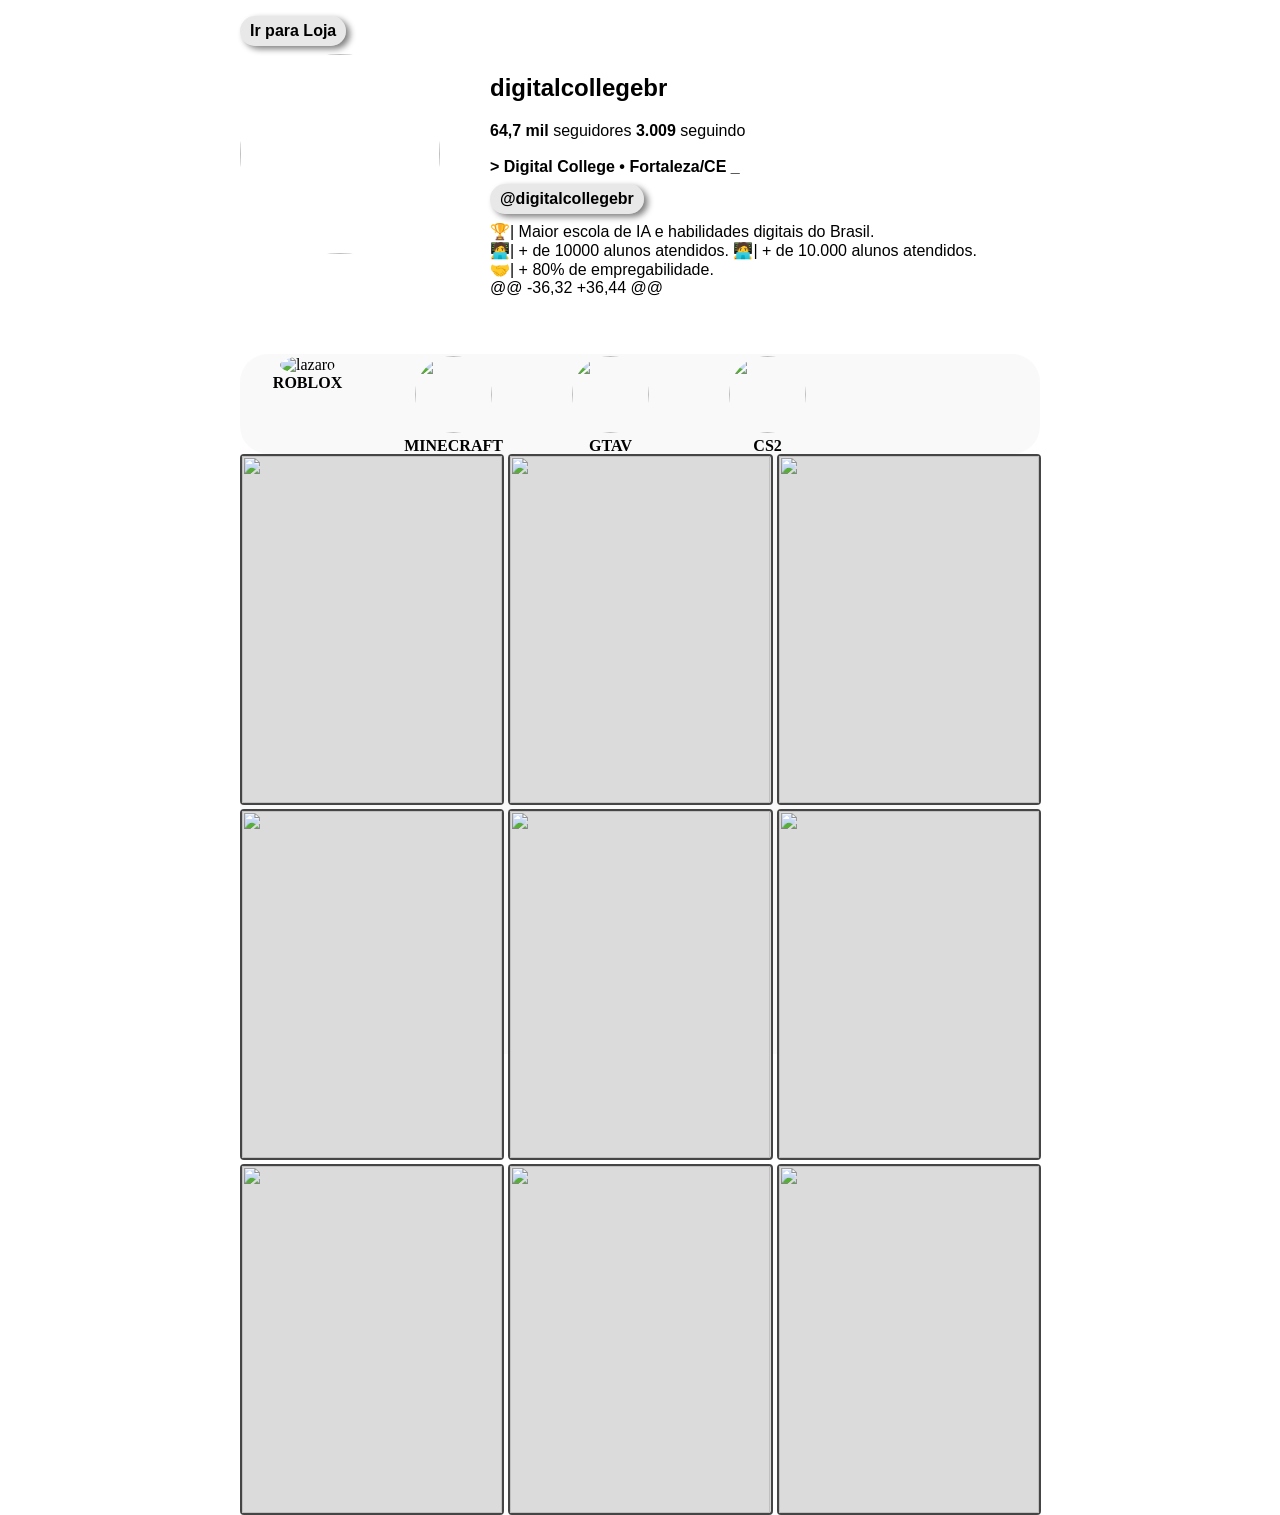
==== commit f11d382e: "comitt certo desa vez" ====
--- a/index.html
+++ b/index.html
@@ -12,6 +12,7 @@
 
 <body>
     <div id="conteudo">
+        <a id="link">Ir para Loja</a>
         <div id="cabecalho">
             <div id="fotodeperfil"> <img id="perfil"
                     src="https://encrypted-tbn0.gstatic.com/images?q=tbn:ANd9GcR2uZ5_Rrsvd-EHzd2Goxsh_yq-jqe9Gg4w-hjIBszulw&s"
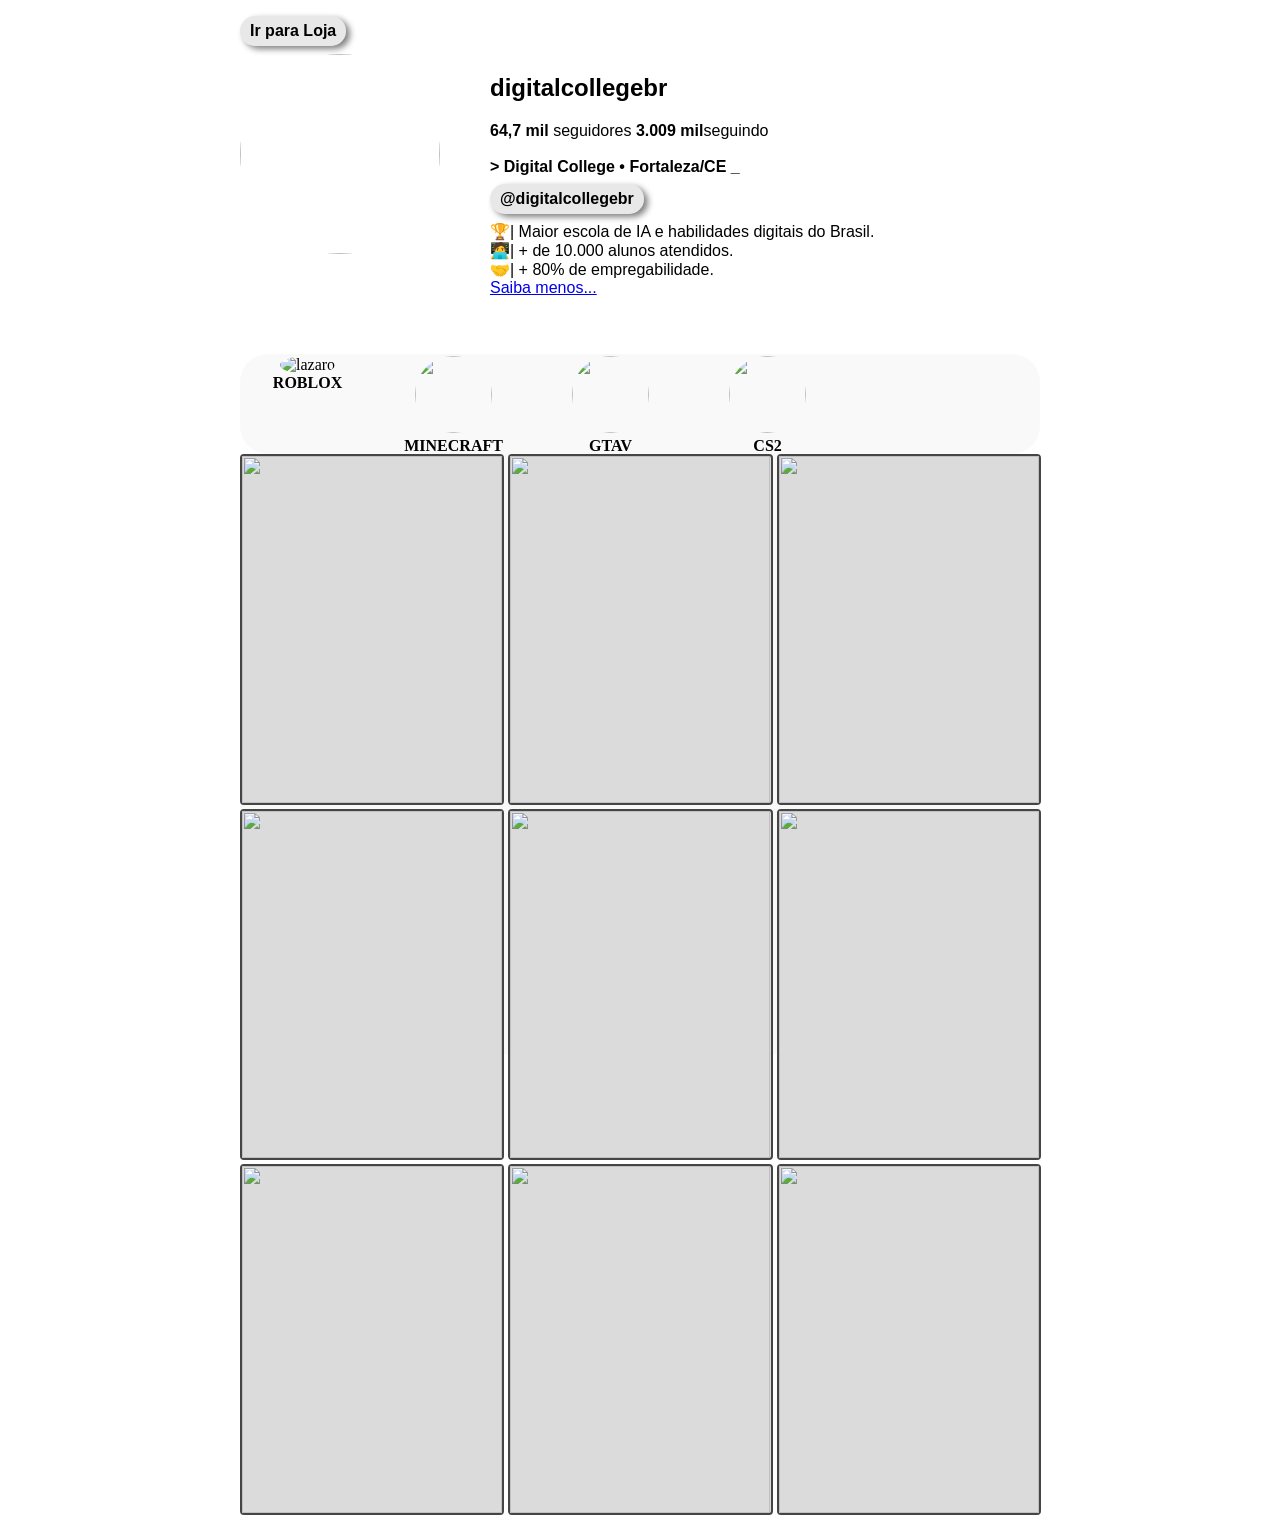
==== commit 41bc0779: "Update index.html" ====
--- a/index.html
+++ b/index.html
@@ -12,7 +12,7 @@
 
 <body>
     <div id="conteudo">
-        <a id="link">Ir para Loja</a>
+        <a id="link" href="fgfgfg.html">Ir para Loja</a>
         <div id="cabecalho">
             <div id="fotodeperfil"> <img id="perfil"
                     src="https://encrypted-tbn0.gstatic.com/images?q=tbn:ANd9GcR2uZ5_Rrsvd-EHzd2Goxsh_yq-jqe9Gg4w-hjIBszulw&s"
@@ -21,18 +21,17 @@
                 <strong>
                     <h2>digitalcollegebr</h2>
                 </strong>
-                <strong>64,7 mil</strong> seguidores <strong>3.009 </strong>seguindo
+                <strong>64,7 mil</strong> seguidores <strong>3.009 mil</strong>seguindo
                 <br></br>
                 <strong>> Digital College • Fortaleza/CE _</strong><br>
                 <a href="https://www.threads.com/@digitalcollegebr?xmt=AQG0EBIjcuXtDSxwVC6S7xCOKDU1FYjaPxJMDwkQ32Il-l0"
                     id="threads" target="_blank">@digitalcollegebr</a><br>
                 🏆| Maior escola de IA e habilidades digitais do Brasil.<br>
-                🧑‍💻| + de 10000 alunos atendidos.
                 🧑‍💻| + de 10.000 alunos atendidos.
                 <br>
                 🤝| + 80% de empregabilidade.
                 <br>
-@@ -36,32 +36,44 @@
+                <a href="https://www.youtube.com/watch?v=NIica3O4RI8&list=RDNIica3O4RI8&start_radio=1"> Saiba menos...</a>
             </div>
         </div>
         <div id="destaques">
